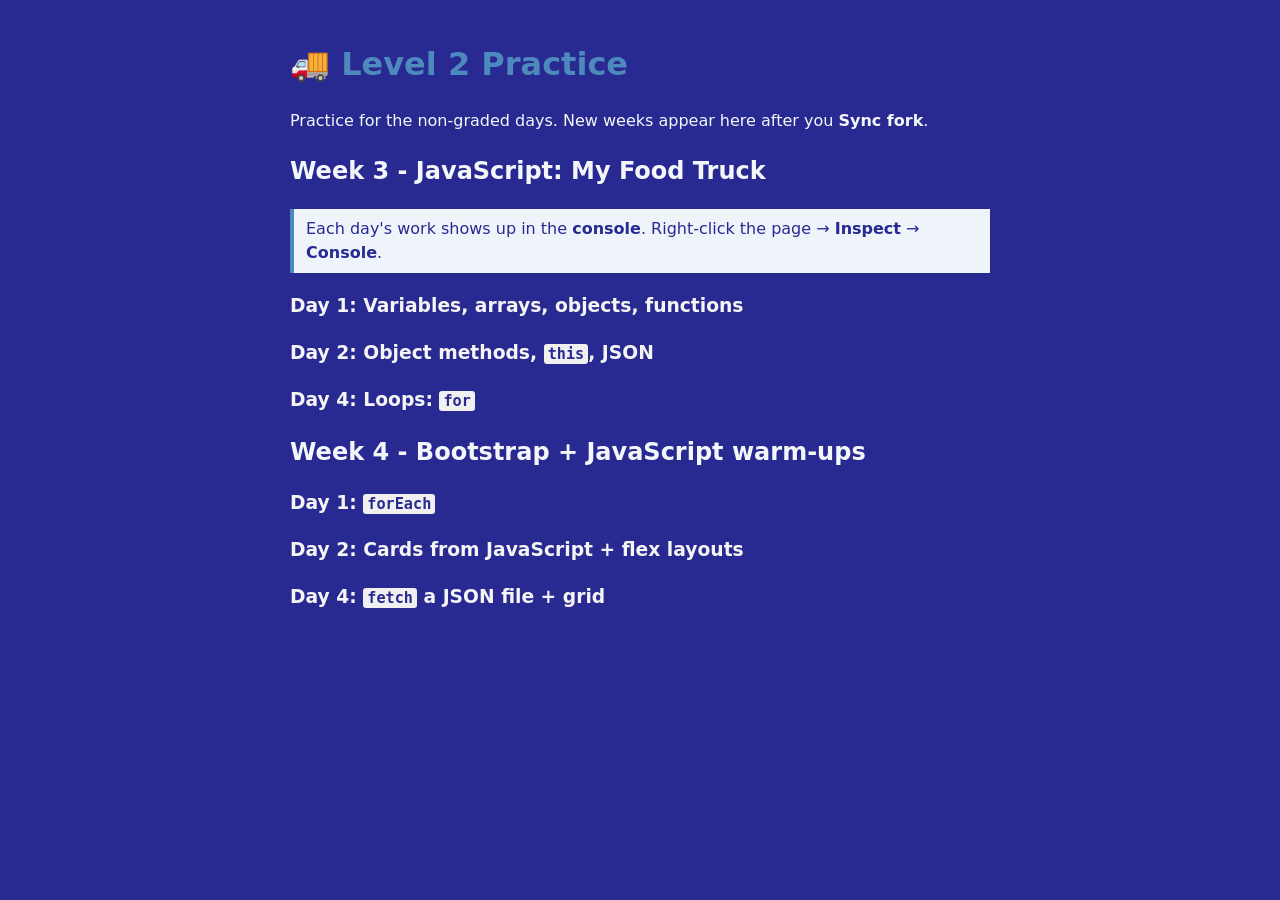
==== index.html @ a910a995 "Updated week 4 practice" ====
<!DOCTYPE html>
<html lang="en">
<head>
  <meta charset="UTF-8">
  <meta name="viewport" content="width=device-width, initial-scale=1.0">
  <title>Level 2 Practice</title>
  <link rel="stylesheet" href="style.css">
</head>
<body>
  <h1>🚚 Level 2 Practice</h1>
  <p>Practice for the non-graded days. New weeks appear here after you <strong>Sync fork</strong>.</p>

  <h2>Week 3 - JavaScript: My Food Truck</h2>
  <p class="tip">Each day's work shows up in the <strong>console</strong>.
    Right-click the page → <strong>Inspect</strong> → <strong>Console</strong>.</p>

  <h3><a href="week-3/day-1/index.html">Day 1: Variables, arrays, objects, functions</a></h3>
 

  <h3><a href="week-3/day-2/index.html">Day 2: Object methods, <code>this</code>, JSON</a></h3>
  
  <h3><a href="week-3/day-4/index.html">Day 4: Loops: <code>for</code></a></h3>

  <h2>Week 4 - Bootstrap + JavaScript warm-ups</h2>

  <h3><a href="week-4/day-1/index.html">Day 1: <code>forEach</code></a></h3>

  <h3><a href="week-4/day-2/index.html">Day 2: Cards from JavaScript + flex layouts</a></h3>

  <h3><a href="week-4/day-4/index.html">Day 4: <code>fetch</code> a JSON file + grid</a></h3>

</body>
</html>
---- style.css ----
body {
  font-family: system-ui, sans-serif;
  max-width: 700px;
  margin: 40px auto;
  padding: 0 16px;
  line-height: 1.5;
  background: #282a92;
  color: #f4f7f9;
}

h1 {
  color: #4e89bd;
}

.tip {
  background: #eef4fa;
  border-left: 4px solid #4e89bd;
  padding: 8px 12px;
  color: #282a92;
}

a {
  text-decoration: none; 
  color: whitesmoke;
}

a:hover {
  font-size: 24px;
  border: solid white 2px;
  padding: 4px;
  transition: transform 0.3s ease-out;
}

code {
  background: #f0f0f0;
  padding: 1px 4px;
  border-radius: 3px;
  color: #282a92;
}

pre {
  background: #f0f0f0;
  padding: 8px 12px;
  border-radius: 4px;
  overflow-x: auto;
}

pre code {
  padding: 0;
}

dt {
  font-weight: bold;
  margin-top: 12px;
}

dd {
  margin-left: 16px;
}
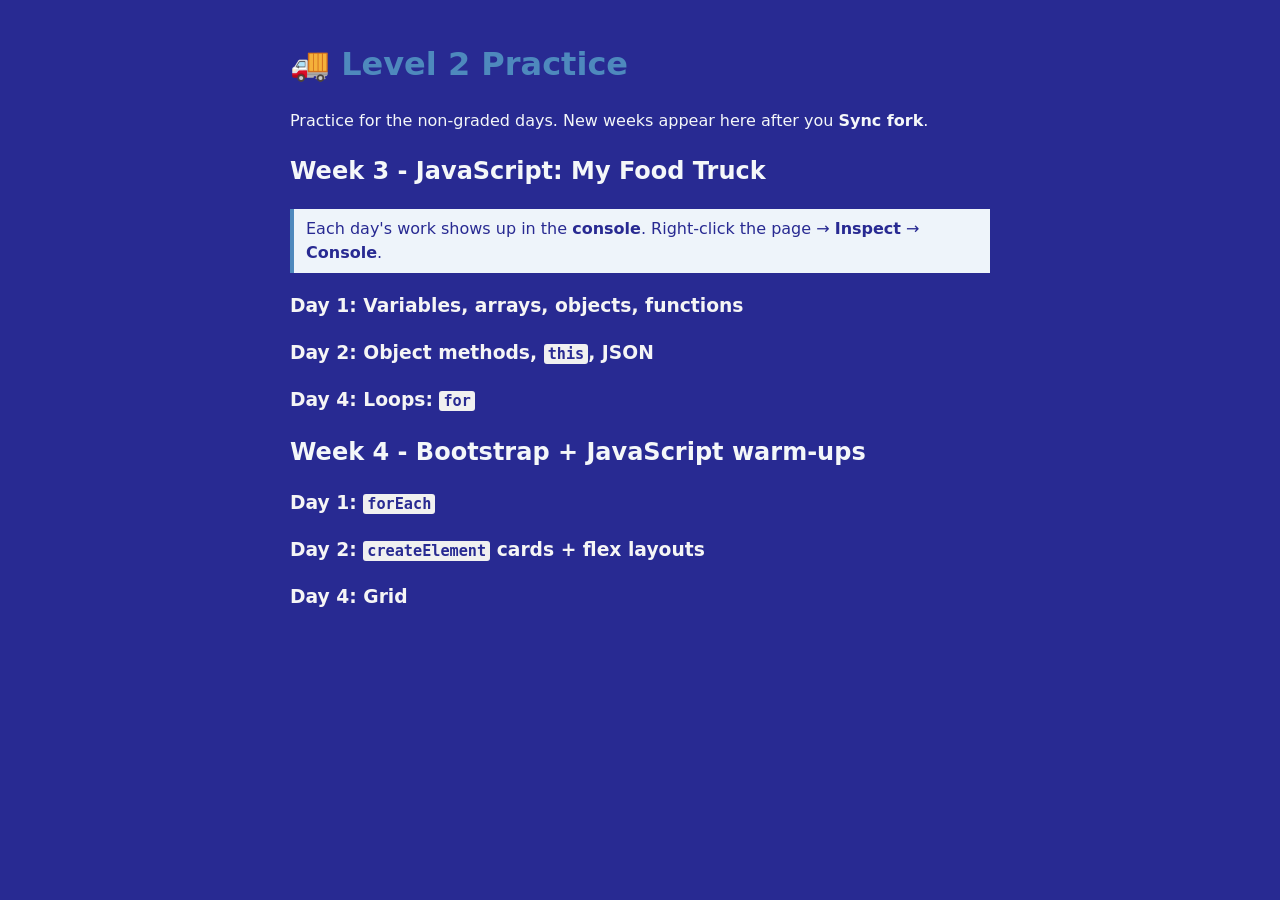
==== commit 2a4cd576: "Week 4 Day 2 + Day 4: createElement cards, grid without fetch" ====
--- a/index.html
+++ b/index.html
@@ -25,9 +25,9 @@
 
   <h3><a href="week-4/day-1/index.html">Day 1: <code>forEach</code></a></h3>
 
-  <h3><a href="week-4/day-2/index.html">Day 2: Cards from JavaScript + flex layouts</a></h3>
+  <h3><a href="week-4/day-2/index.html">Day 2: <code>createElement</code> cards + flex layouts</a></h3>
 
-  <h3><a href="week-4/day-4/index.html">Day 4: <code>fetch</code> a JSON file + grid</a></h3>
+  <h3><a href="week-4/day-4/index.html">Day 4: Grid</a></h3>
 
 </body>
 </html>
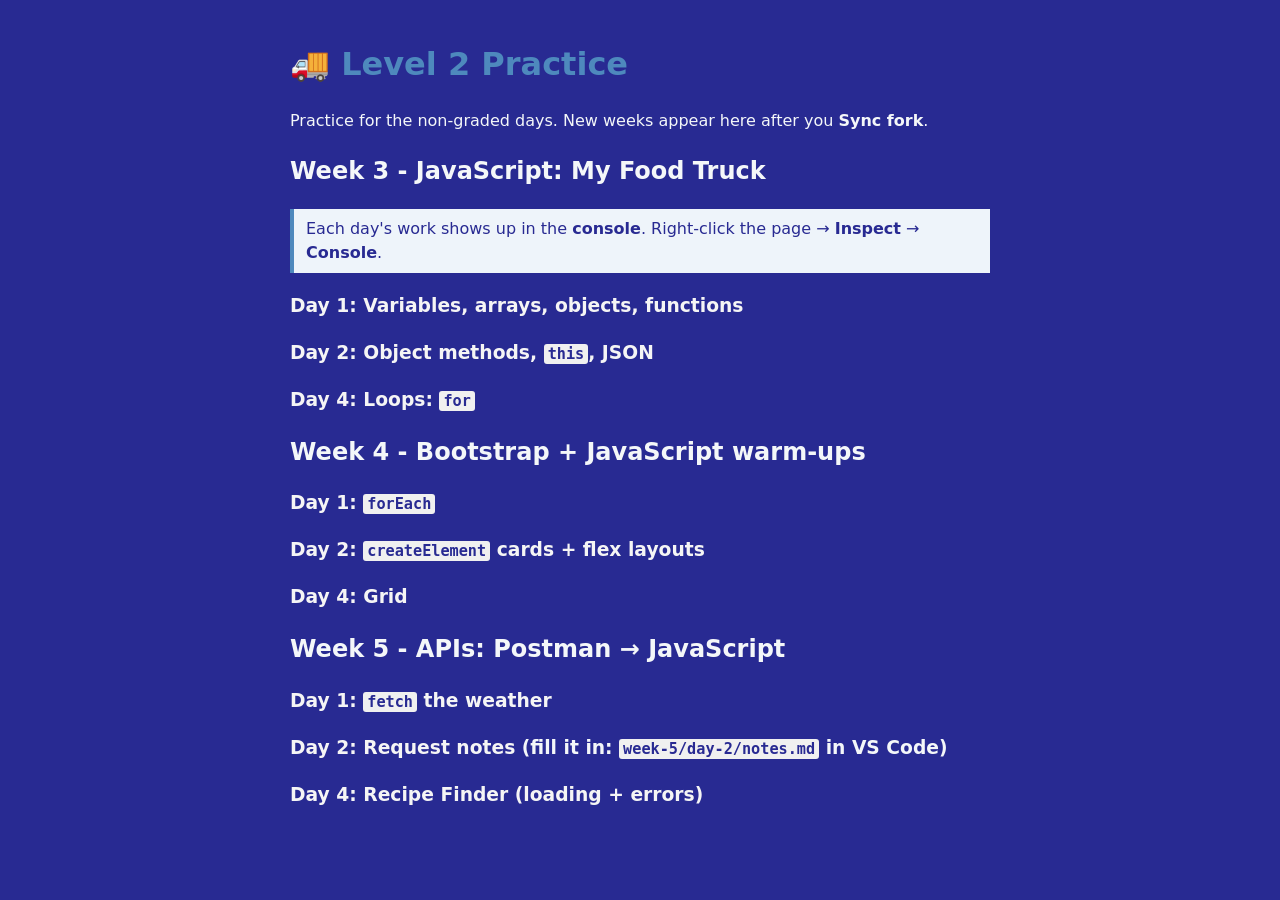
==== commit d3c47177: "Updating Week 5: Week 5: APIs and fetch" ====
--- a/index.html
+++ b/index.html
@@ -29,5 +29,27 @@
 
   <h3><a href="week-4/day-4/index.html">Day 4: Grid</a></h3>
 
+  <h2>Week 5 - APIs: Postman → JavaScript</h2>
+
+  <h3><a href="week-5/day-1/index.html">Day 1: <code>fetch</code> the weather</a></h3>
+
+  <h3><a href="https://github.com/JenniferT9462/level-2-practice/blob/main/week-5/day-2/notes.md">Day 2: Request notes</a> (fill it in: <code>week-5/day-2/notes.md</code> in VS Code)</h3>
+
+  <h3><a href="week-5/day-4/index.html">Day 4: Recipe Finder (loading + errors)</a></h3>
+
+  <!-- <h2>Week 6 - API reliability</h2>
+
+  <h3><a href="week-6/day-1/index.html">Day 1: Recipe Search (the 4 endings)</a></h3>
+
+  <h3><a href="week-6/day-2/index.html">Day 2: Ask the Chef (a key, kept secret)</a></h3>
+
+  <h3><a href="week-6/day-4/index.html">Day 4: Recipe Stats (map, filter, reduce)</a></h3>
+
+  <h2>Week 7 - Apps people use</h2>
+
+  <h3><a href="week-7/day-1/index.html">Days 1–2: Recipe Picker (inputs + localStorage)</a></h3>
+
+  <h3><a href="week-7/day-4/index.html">Day 4: Recipe Cards (Tailwind)</a></h3> -->
+
 </body>
 </html>
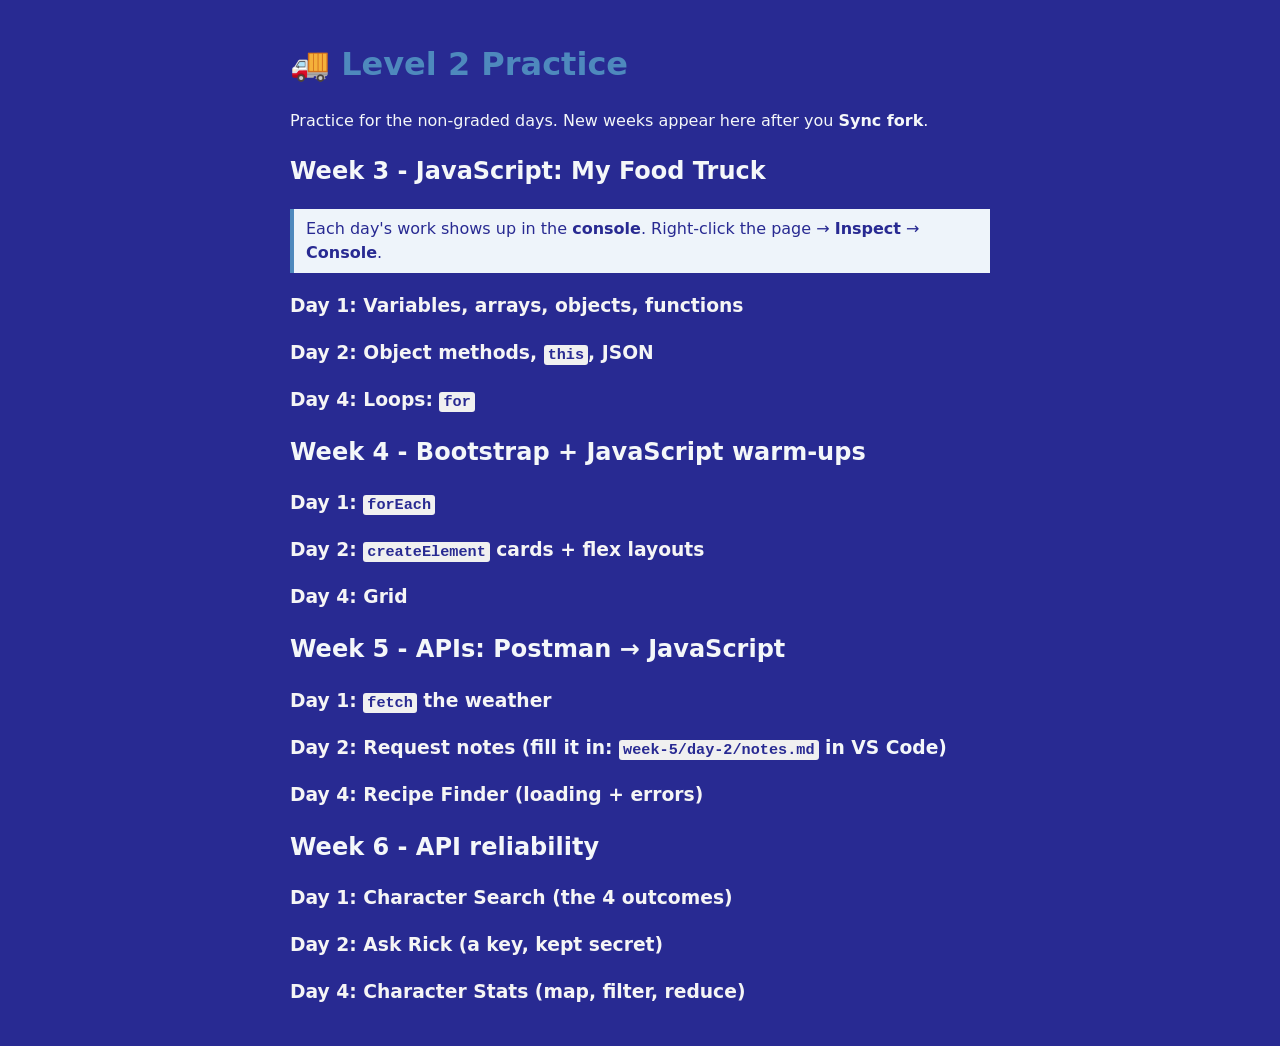
==== commit b4b5cfaa: "Adding week 6" ====
--- a/index.html
+++ b/index.html
@@ -37,19 +37,19 @@
 
   <h3><a href="week-5/day-4/index.html">Day 4: Recipe Finder (loading + errors)</a></h3>
 
-  <!-- <h2>Week 6 - API reliability</h2>
+  <h2>Week 6 - API reliability</h2>
 
-  <h3><a href="week-6/day-1/index.html">Day 1: Recipe Search (the 4 endings)</a></h3>
+  <h3><a href="week-6/day-1/index.html">Day 1: Character Search (the 4 outcomes)</a></h3>
 
-  <h3><a href="week-6/day-2/index.html">Day 2: Ask the Chef (a key, kept secret)</a></h3>
+  <h3><a href="week-6/day-2/index.html">Day 2: Ask Rick (a key, kept secret)</a></h3>
 
-  <h3><a href="week-6/day-4/index.html">Day 4: Recipe Stats (map, filter, reduce)</a></h3>
+  <h3><a href="week-6/day-4/index.html">Day 4: Character Stats (map, filter, reduce)</a></h3>
 
-  <h2>Week 7 - Apps people use</h2>
+  <!-- <h2>Week 7 - Apps people use</h2>
 
   <h3><a href="week-7/day-1/index.html">Days 1–2: Recipe Picker (inputs + localStorage)</a></h3>
 
-  <h3><a href="week-7/day-4/index.html">Day 4: Recipe Cards (Tailwind)</a></h3> -->
+  <h3><a href="week-7/day-4/index.html">Day 4: Recipe Cards (Tailwind)</a></h3> --> 
 
 </body>
 </html>
--- a/style.css
+++ b/style.css
@@ -20,8 +20,8 @@
 }
 
 a {
-  text-decoration: none; 
-  color: whitesmoke;
+ text-decoration: none; 
+ color: whitesmoke;
 }
 
 a:hover {
@@ -57,3 +57,5 @@
 dd {
   margin-left: 16px;
 }
+
+#weather { white-space: pre-line; } 
